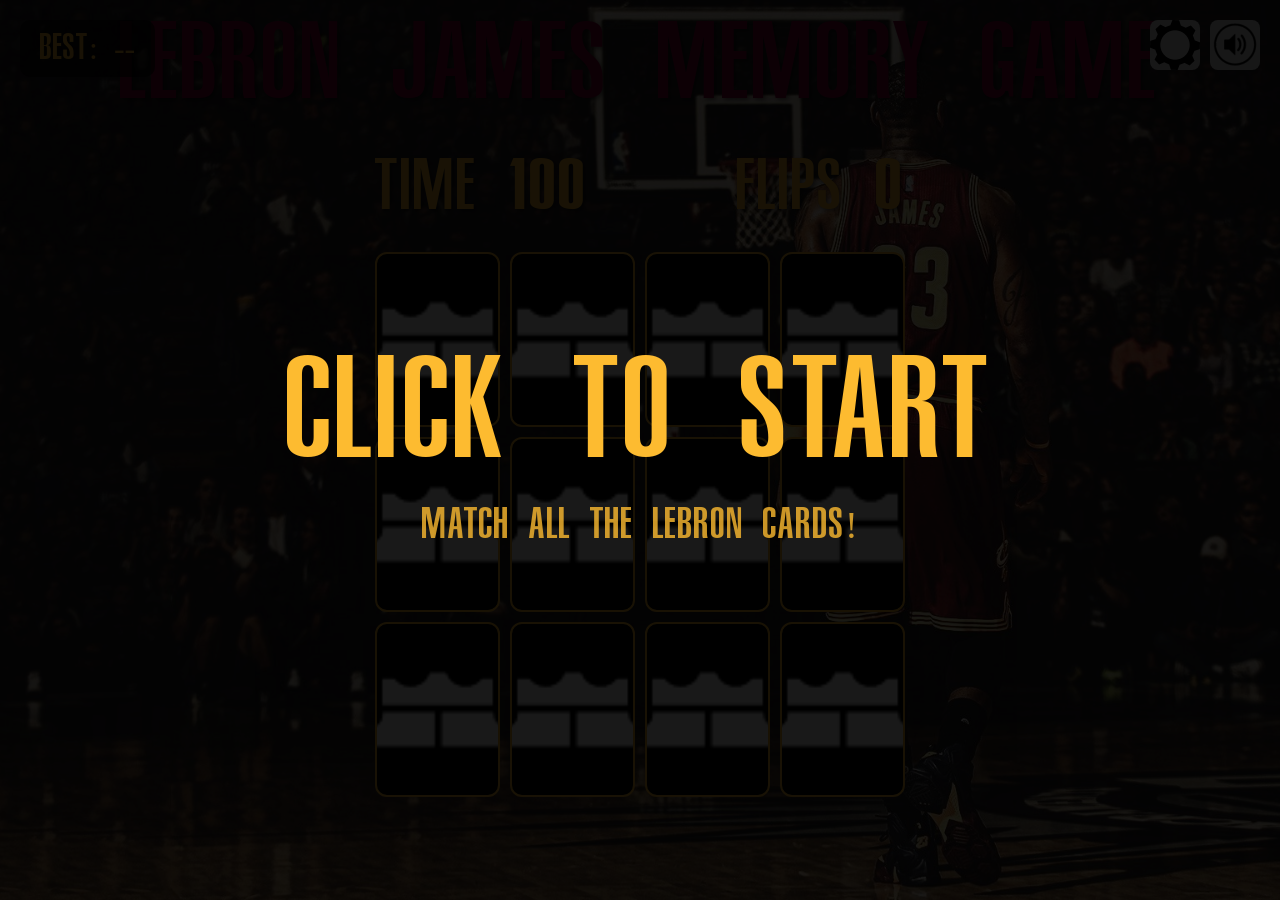
==== index.html @ 926b61ea "initial commit" ====
<!DOCTYPE html>
<html lang="en">
<head>
  <meta name="viewport" content="width=device-width, initial-scale=1.0">
  <title>LeBron James Memory Game</title>
  <link rel="stylesheet" href="styles.css">
</head>

<body>
  <!-- Header Controls -->
  <div class="header-controls">
    <button id="settings-btn" class="control-btn" title="Settings"></button>
    <button id="mute-btn" class="control-btn" title="Toggle Sound"></button>
  </div>

  <!-- Best Score Display -->
  <div class="best-score" id="best-score">Best: --</div>

  <!-- Audio Elements -->
  <audio id="bgm" loop>
    <source src="Assets/Audio/lebron lebron lebron james.mp3" type="audio/mp3">
  </audio>
  <audio id="flip-sound">
    <source src="Assets/Audio/flip.wav" type="audio/wav">
  </audio>
  <audio id="match-sound">
    <source src="Assets/Audio/match.wav" type="audio/wav">
  </audio>
  <audio id="victory-sound">
    <source src="Assets/Audio/comeonman.mp3" type="audio/mp3">
  </audio>
  <audio id="game-over-sound">
    <source src="Assets/Audio/gameover.wav" type="audio/wav">
  </audio>

  <!-- Settings Modal -->
  <div class="settings-modal hidden" id="settings-modal">
    <div class="settings-content">
      <div class="settings-title">CHOOSE DIFFICULTY</div>
      <div class="difficulty-grid">
        <button class="difficulty-btn easy" data-difficulty="12" data-time="120"></button>
        <button class="difficulty-btn medium" data-difficulty="8" data-time="90"></button>
        <button class="difficulty-btn hard" data-difficulty="4" data-time="60"></button>
        <button class="difficulty-btn extreme" data-difficulty="0" data-time="45"></button>
      </div>
    </div>
  </div>

  <!-- Game Title -->
  <h1 class="page-title">LeBron James Memory Game</h1>

  <!-- Game Container -->
  <div class="game-container">
    <div class="game-info-container">
      <div class="game-info">Time <span id="time-remaining">100</span></div>
      <div class="game-info">Flips <span id="flips">0</span></div>
    </div>
    
    <!-- Cards will be generated by JavaScript -->
  </div>

  <!-- Overlays -->
  <div class="overlay" id="start-overlay">
    Click to Start
    <div class="overlay-subtitle">Match all the LeBron cards!</div>
  </div>

  <div class="overlay hidden" id="victory-overlay">
    VICTORY!
    <div class="overlay-subtitle">Click to Play Again</div>
    <div class="new-record hidden" id="new-record">🏆 NEW RECORD! 🏆</div>
  </div>

  <div class="overlay hidden" id="game-over-overlay">
    GAME OVER
    <div class="overlay-subtitle">Time's Up! Click to Try Again</div>
  </div>

  <script src="script.js"></script>
</body>
</html>
---- styles.css ----
@font-face {
  font-family: "NBACavaliers";
  src: url("Assets/Fonts/NBACavaliers.ttf") format("truetype");
}

* {
  box-sizing: border-box;
}

html {
  min-height: 100vh;
}

body {
  display: flex;
  justify-content: center;
  align-items: center;
  flex-direction: column;
  background-image: url("Assets/Images/LebronBackground.jpg");
  background-size: cover;
  background-position: center;
  margin: 0;
  font-family: NBACavaliers, serif;
}

/* Header Controls */
.header-controls {
  position: fixed;
  top: 20px;
  right: 20px;
  z-index: 1000;
  display: flex;
  gap: 10px;
}

.control-btn {
  width: 50px;
  height: 50px;
  border: none;
  border-radius: 8px;
  background-size: cover;
  cursor: pointer;
  transition: transform 0.2s;
}

.control-btn:hover {
  transform: scale(1.1);
}

.control-btn:active {
  transform: scale(0.95);
}

#settings-btn {
  background-image: url("Assets/Images/SettingsButton.png");
}

#mute-btn {
  background-image: url("Assets/Images/SoundOn.png");
}

#mute-btn.muted {
  background-image: url("Assets/Images/SoundOff.png");
}

/* Settings Modal */
.settings-modal {
  position: fixed;
  top: 0;
  left: 0;
  width: 100%;
  height: 100%;
  background: rgba(0, 0, 0, 0.8);
  display: flex;
  justify-content: center;
  align-items: center;
  z-index: 2000;
}

.settings-modal.hidden {
  display: none;
}

.settings-content {
  background-image: url("Assets/Images/SettingsBG.png");
  background-size: cover;
  width: min(1200px, 90vw);
  height: min(800px, 80vh);
  border-radius: 25px;
  color: white;
  text-align: center;
  padding: 40px;
  display: flex;
  flex-direction: column;
  justify-content: center;
  align-items: center;
}

.settings-title {
  font-size: 4em;
  margin-bottom: 20px;
}

.difficulty-grid {
  display: grid;
  grid-template-columns: repeat(2, 1fr);
  gap: 20px;
  margin-top: 40px;
}

.difficulty-btn {
  width: 300px;
  height: 191px;
  border: none;
  border-radius: 12px;
  cursor: pointer;
  transition: transform 0.2s;
  background-size: cover;
}

.difficulty-btn:hover {
  transform: translateY(-5px);
}

.difficulty-btn:active {
  transform: translateY(2px);
}

.difficulty-btn.easy { background-image: url("Assets/Images/easy.png"); }
.difficulty-btn.medium { background-image: url("Assets/Images/medium.png"); }
.difficulty-btn.hard { background-image: url("Assets/Images/hard.png"); }
.difficulty-btn.extreme { background-image: url("Assets/Images/extreme.png"); }

.difficulty-btn.easy:hover { background-image: url("Assets/Images/easyhover.png"); }
.difficulty-btn.medium:hover { background-image: url("Assets/Images/mediumhover.png"); }
.difficulty-btn.hard:hover { background-image: url("Assets/Images/hardhover.png"); }
.difficulty-btn.extreme:hover { background-image: url("Assets/Images/extremehover.png"); }

/* Game Title */
.page-title {
  color: #860038;
  font-weight: normal;
  text-align: center;
  font-size: 6em;
  margin: 20px 0;
  text-shadow: 2px 2px 4px rgba(0,0,0,0.5);
}

/* Game Container */
.game-container {
  display: grid;
  grid-template-columns: repeat(4, auto);
  grid-gap: 10px;
  margin: 20px;
  justify-content: center;
  perspective: 500px;
}

/* Game Info */
.game-info-container {
  grid-column: 1 / -1;
  display: flex;
  justify-content: space-between;
  margin-bottom: 20px;
}

.game-info {
  color: #FDBB30;
  font-size: 4em;
  text-shadow: 2px 2px 4px rgba(0,0,0,0.5);
}

/* Best Score Display */
.best-score {
  position: fixed;
  top: 20px;
  left: 20px;
  color: #FDBB30;
  font-size: 2em;
  background: rgba(0,0,0,0.7);
  padding: 10px 20px;
  border-radius: 10px;
  z-index: 1000;
}

/* Cards */
.card {
  position: relative;
  height: 175px;
  width: 125px;
  cursor: pointer;
}

.card.hidden {
  display: none;
}

.card-face {
  position: absolute;
  width: 100%;
  height: 100%;
  display: flex;
  justify-content: center;
  align-items: center;
  overflow: hidden;
  backface-visibility: hidden;
  border-radius: 12px;
  border: 2px solid;
  transition: transform 500ms ease-in-out;
}

.card-back {
  background-color: black;
  border-color: #FDBB30;
  transform: rotateY(0deg);
}

.card-front {
  background-color: #041E42;
  border-color: #333;
  transform: rotateY(180deg);
}

.card.visible .card-back {
  transform: rotateY(-180deg);
}

.card.visible .card-front {
  transform: rotateY(0deg);
}

.card-value, .card-back-img {
  width: 100%;
  height: 100%;
  object-fit: cover;
  transition: transform 100ms ease-in-out;
}

.card:hover .card-value,
.card:hover .card-back-img {
  transform: scale(1.05);
}

.card.matched .card-value {
  animation: celebrate 1s ease-in-out;
}

@keyframes celebrate {
  0%, 100% { transform: scale(1) rotate(0deg); }
  25% { transform: scale(1.1) rotate(-2deg); }
  75% { transform: scale(1.1) rotate(2deg); }
}

/* Overlays */
.overlay {
  position: fixed;
  top: 0;
  left: 0;
  width: 100%;
  height: 100%;
  display: flex;
  flex-direction: column;
  justify-content: center;
  align-items: center;
  z-index: 1500;
  color: #FDBB30;
  font-size: 8em;
  text-align: center;
  background: rgba(0, 0, 0, 0.9);
  cursor: pointer;
  transition: opacity 0.3s;
}

.overlay.hidden {
  display: none;
}

.overlay-subtitle {
  font-size: 0.3em;
  margin-top: 20px;
  opacity: 0.8;
}

.new-record {
  color: #FFD700;
  font-size: 0.4em;
  margin-top: 10px;
  animation: glow 2s ease-in-out infinite alternate;
}

@keyframes glow {
  from { text-shadow: 0 0 20px #FFD700; }
  to { text-shadow: 0 0 30px #FFD700, 0 0 40px #FFD700; }
}

/* Responsive Design */
@media screen and (max-width: 768px) {
  body {
    background-image: url("Assets/Images/LeBackgroundPortrait.png");
  }

  .page-title {
    font-size: 3em;
  }

  .game-info {
    font-size: 2.5em;
  }

  .card {
    height: 120px;
    width: 80px;
  }

  .game-container {
    grid-gap: 8px;
    margin: 10px;
  }

  .settings-content {
    width: 95vw;
    height: 85vh;
    padding: 20px;
  }

  .settings-title {
    font-size: 2.5em;
  }

  .difficulty-grid {
    grid-template-columns: 1fr;
    gap: 15px;
  }

  .difficulty-btn {
    width: 250px;
    height: 150px;
  }

  .best-score {
    font-size: 1.5em;
    padding: 8px 15px;
  }

  .overlay {
    font-size: 5em;
  }
}

/* Audio elements (hidden) */
audio {
  display: none;
}
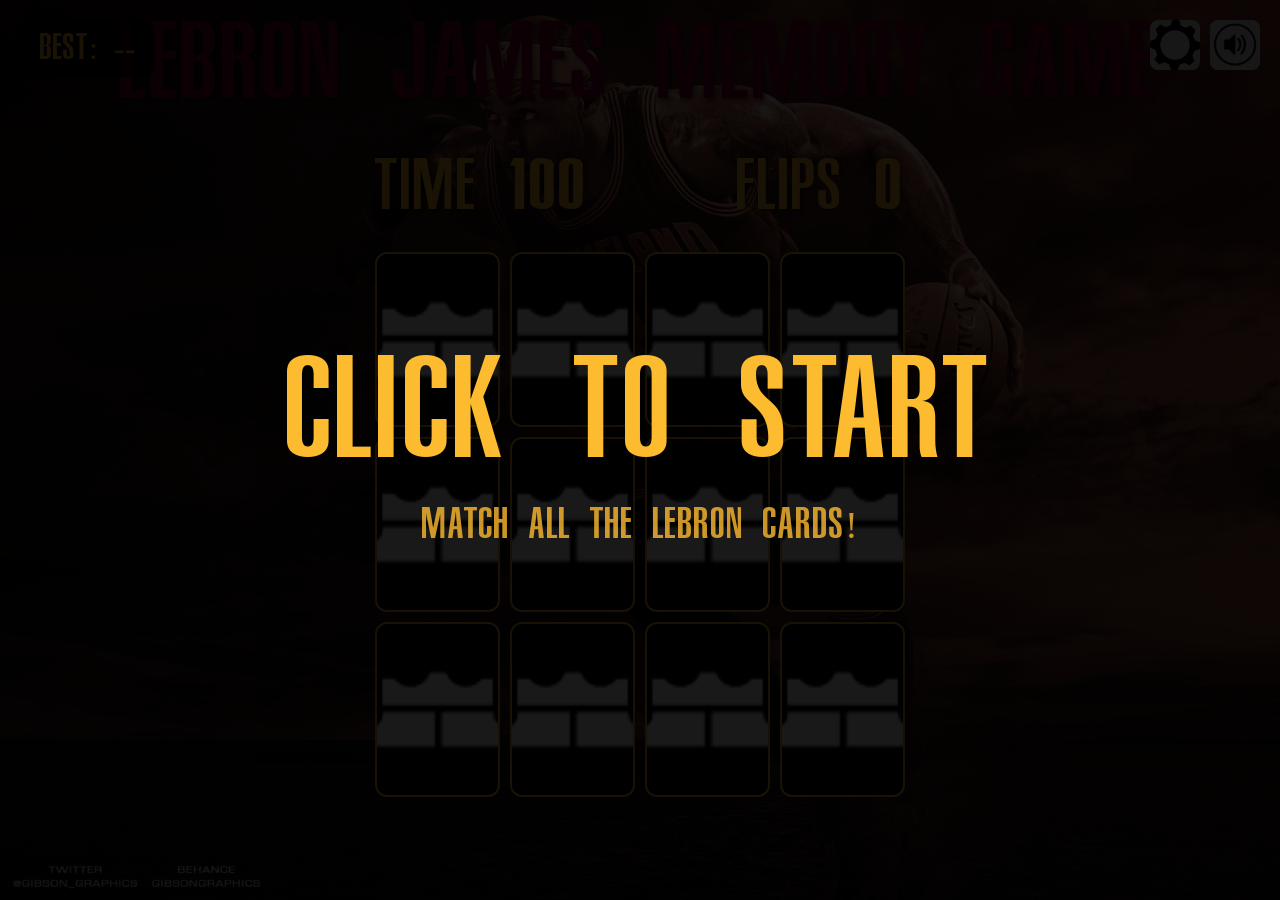
==== commit 1d27f37e: "feat: added impossible difficulty"" ====
--- a/index.html
+++ b/index.html
@@ -8,17 +8,20 @@
 
 <body>
   <!-- Header Controls -->
-  <div class="header-controls">
-    <button id="settings-btn" class="control-btn" title="Settings"></button>
+<div class="header-controls">
+  <button id="settings-btn" class="control-btn" title="Settings"></button>
+  <div class="sound-control">
     <button id="mute-btn" class="control-btn" title="Toggle Sound"></button>
+    <input type="range" id="volume-slider" min="0" max="1" step="0.01" value="1" class="hidden">
   </div>
+</div>
 
   <!-- Best Score Display -->
   <div class="best-score" id="best-score">Best: --</div>
 
   <!-- Audio Elements -->
   <audio id="bgm" loop>
-    <source src="Assets/Audio/lebron lebron lebron james.mp3" type="audio/mp3">
+    <source src="Assets/Audio/LeR&B Song.mp3" type="audio/mp3">
   </audio>
   <audio id="flip-sound">
     <source src="Assets/Audio/flip.wav" type="audio/wav">
@@ -30,7 +33,7 @@
     <source src="Assets/Audio/comeonman.mp3" type="audio/mp3">
   </audio>
   <audio id="game-over-sound">
-    <source src="Assets/Audio/gameover.wav" type="audio/wav">
+    <source src="Assets/Audio/heartbloodsweat.wav" type="audio/wav">
   </audio>
 
   <!-- Settings Modal -->
@@ -42,6 +45,7 @@
         <button class="difficulty-btn medium" data-difficulty="8" data-time="90"></button>
         <button class="difficulty-btn hard" data-difficulty="4" data-time="60"></button>
         <button class="difficulty-btn extreme" data-difficulty="0" data-time="45"></button>
+        <button class="difficulty-btn impossible" data-difficulty="-12" data-time="30"></button>
       </div>
     </div>
   </div>
--- a/styles.css
+++ b/styles.css
@@ -16,7 +16,7 @@
   justify-content: center;
   align-items: center;
   flex-direction: column;
-  background-image: url("Assets/Images/LebronBackground.jpg");
+  background-image: url("Assets/Images/LeBackground.png");
   background-size: cover;
   background-position: center;
   margin: 0;
@@ -130,11 +130,13 @@
 .difficulty-btn.medium { background-image: url("Assets/Images/medium.png"); }
 .difficulty-btn.hard { background-image: url("Assets/Images/hard.png"); }
 .difficulty-btn.extreme { background-image: url("Assets/Images/extreme.png"); }
+.difficulty-btn.impossible { background-image: url("Assets/Images/impossible.png"); }
 
 .difficulty-btn.easy:hover { background-image: url("Assets/Images/easyhover.png"); }
 .difficulty-btn.medium:hover { background-image: url("Assets/Images/mediumhover.png"); }
 .difficulty-btn.hard:hover { background-image: url("Assets/Images/hardhover.png"); }
 .difficulty-btn.extreme:hover { background-image: url("Assets/Images/extremehover.png"); }
+.difficulty-btn.impossible:hover { background-image: url("Assets/Images/impossiblehover.png"); }
 
 /* Game Title */
 .page-title {
@@ -350,4 +352,30 @@
 /* Audio elements (hidden) */
 audio {
   display: none;
+}
+
+.sound-control {
+  position: relative;
+  display: flex;
+  flex-direction: column;
+  align-items: center;
+}
+
+#volume-slider {
+  position: absolute;
+  top: 60px;
+  left: 50%;
+  transform: translateX(-60%);
+  width: 120px;
+  z-index: 1001;
+  background: #333;
+  border-radius: 8px;
+  accent-color: #FDBB30;
+  appearance: slider-vertical; 
+  height: 120px;
+  width: 20px;
+}
+
+#volume-slider.hidden {
+  display: none;
 }
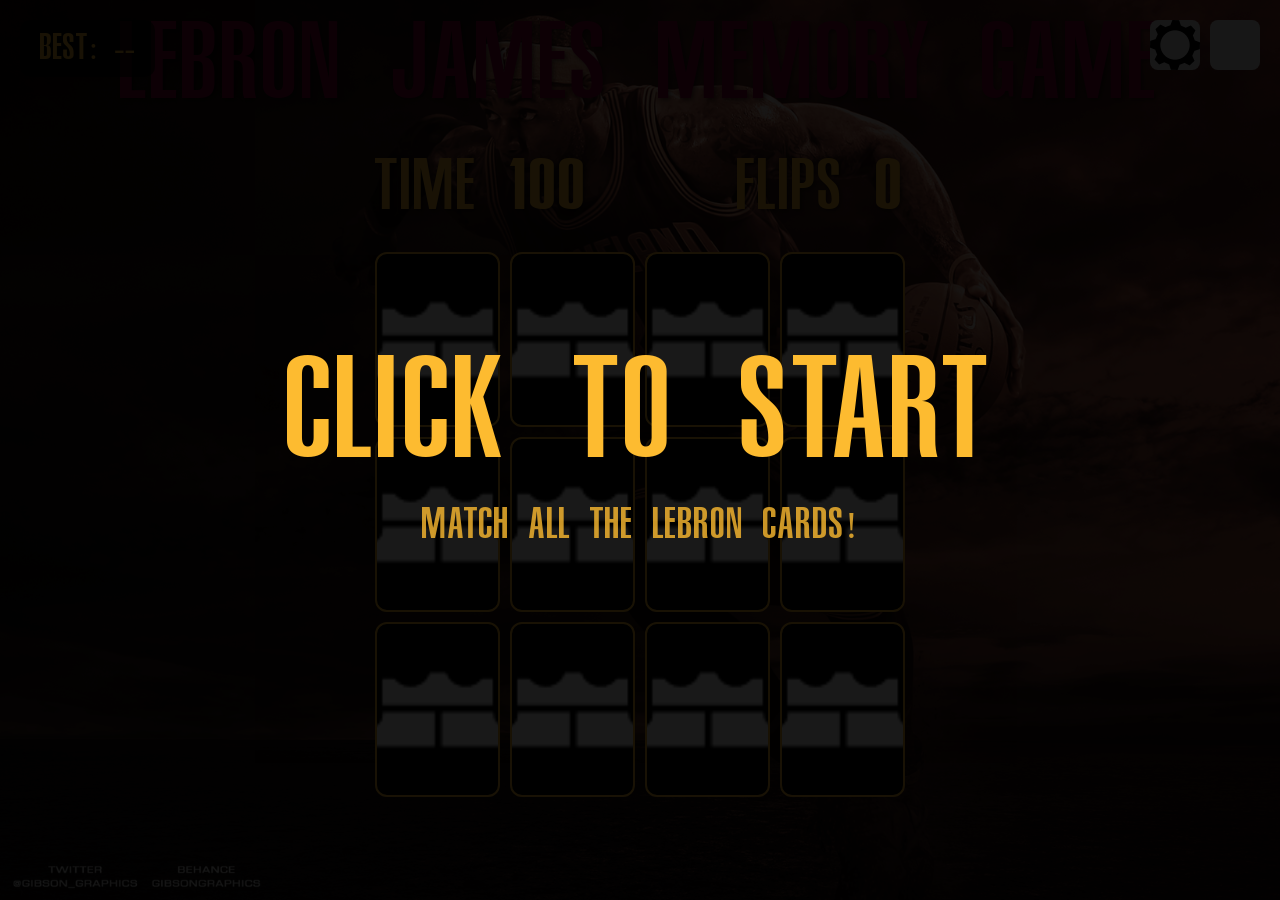
==== commit fbc5ee9b: "feats: - refactored difficulty hovering animation programmatically instead of manual image use - Sma" ====
--- a/index.html
+++ b/index.html
@@ -11,13 +11,19 @@
 <div class="header-controls">
   <button id="settings-btn" class="control-btn" title="Settings"></button>
   <div class="sound-control">
-    <button id="mute-btn" class="control-btn" title="Toggle Sound"></button>
+    <button id="sound-btn" class="control-btn" title="Toggle Sound"></button>
     <input type="range" id="volume-slider" min="0" max="1" step="0.01" value="1" class="hidden">
   </div>
 </div>
 
   <!-- Best Score Display -->
-  <div class="best-score" id="best-score">Best: --</div>
+  <div class="best-score" id="best-score" title="Click to view all best records">Best: --</div>
+
+  <div class="best-score-modal hidden" id="best-score-modal">
+    <div class="best-score-modal-content">
+      <button id="close-best-score-modal">Close</button>
+    </div>
+  </div>
 
   <!-- Audio Elements -->
   <audio id="bgm" loop>
@@ -41,11 +47,42 @@
     <div class="settings-content">
       <div class="settings-title">CHOOSE DIFFICULTY</div>
       <div class="difficulty-grid">
-        <button class="difficulty-btn easy" data-difficulty="12" data-time="120"></button>
-        <button class="difficulty-btn medium" data-difficulty="8" data-time="90"></button>
-        <button class="difficulty-btn hard" data-difficulty="4" data-time="60"></button>
-        <button class="difficulty-btn extreme" data-difficulty="0" data-time="45"></button>
-        <button class="difficulty-btn impossible" data-difficulty="-12" data-time="30"></button>
+        <div class="difficulty-item">
+          <button class="difficulty-btn easy" data-difficulty="12" data-time="120">
+            <img src="Assets/Images/easy.png" alt="LeEasy" class="difficulty-image">
+            <div class="difficulty-overlay">
+              <span class="difficulty-label">LeEasy</span>
+              <span class="difficulty-label">12 Cards</span>
+            </div>
+          </button>
+        </div>
+        <div class="difficulty-item">
+          <button class="difficulty-btn medium" data-difficulty="8" data-time="90">
+            <img src="Assets/Images/medium.png" alt="LeMedium" class="difficulty-image">
+            <div class="difficulty-overlay">
+              <span class="difficulty-label">LeMedium</span>
+              <span class="difficulty-label">16 Cards</span>
+            </div>
+          </button>
+        </div>
+        <div class="difficulty-item">
+          <button class="difficulty-btn hard" data-difficulty="4" data-time="60">
+            <img src="Assets/Images/hard.png" alt="LeHard" class="difficulty-image">
+            <div class="difficulty-overlay">
+              <span class="difficulty-label">LeHard</span>
+              <span class="difficulty-label">20 Cards</span>
+            </div>
+          </button>
+        </div>
+        <div class="difficulty-item">
+          <button class="difficulty-btn extreme" data-difficulty="0" data-time="45">
+            <img src="Assets/Images/extreme.png" alt="LeExtreme" class="difficulty-image">
+            <div class="difficulty-overlay">
+              <span class="difficulty-label">LeExtreme</span>
+              <span class="difficulty-label">24 Cards</span>
+            </div>
+          </button>
+        </div>
       </div>
     </div>
   </div>
--- a/styles.css
+++ b/styles.css
@@ -105,7 +105,10 @@
   display: grid;
   grid-template-columns: repeat(2, 1fr);
   gap: 20px;
-  margin-top: 40px;
+  margin-top: 10px;
+  width: 100%;
+  max-width: 650px;
+  justify-items: center;
 }
 
 .difficulty-btn {
@@ -130,13 +133,11 @@
 .difficulty-btn.medium { background-image: url("Assets/Images/medium.png"); }
 .difficulty-btn.hard { background-image: url("Assets/Images/hard.png"); }
 .difficulty-btn.extreme { background-image: url("Assets/Images/extreme.png"); }
-.difficulty-btn.impossible { background-image: url("Assets/Images/impossible.png"); }
 
 .difficulty-btn.easy:hover { background-image: url("Assets/Images/easyhover.png"); }
 .difficulty-btn.medium:hover { background-image: url("Assets/Images/mediumhover.png"); }
 .difficulty-btn.hard:hover { background-image: url("Assets/Images/hardhover.png"); }
 .difficulty-btn.extreme:hover { background-image: url("Assets/Images/extremehover.png"); }
-.difficulty-btn.impossible:hover { background-image: url("Assets/Images/impossiblehover.png"); }
 
 /* Game Title */
 .page-title {
@@ -183,6 +184,56 @@
   padding: 10px 20px;
   border-radius: 10px;
   z-index: 1000;
+  cursor: pointer;
+}
+
+.best-score-list-title {
+  font-size: 1.3em;
+  font-weight: bold;
+  margin-bottom: 10px;
+  text-align: center;
+}
+.best-score-list {
+  list-style: none;
+  padding: 0;
+  margin: 0 0 10px 0;
+}
+.best-score-list li {
+  font-size: 1.1em;
+  margin: 6px 0;
+  display: flex;
+  justify-content: space-between;
+}
+.best-score-modal {
+  position: fixed;
+  top: 50%;
+  left: 50%;
+  transform: translate(-50%, -50%);
+  background: #222;
+  color: #FDBB30;
+  border-radius: 12px;
+  box-shadow: 0 0 30px #000;
+  padding: 30px 30px 20px 30px;
+  z-index: 2000;
+  min-width: 280px;
+}
+.best-score-modal-content {
+  display: flex;
+  flex-direction: column;
+  align-items: center;
+}
+#close-best-score-modal {
+  margin-top: 15px;
+  padding: 8px 18px;
+  background: #FDBB30;
+  color: #222;
+  border: none;
+  border-radius: 6px;
+  font-size: 1em;
+  cursor: pointer;
+}
+.best-score-modal.hidden {
+  display: none;
 }
 
 /* Cards */
@@ -332,6 +383,7 @@
   .difficulty-grid {
     grid-template-columns: 1fr;
     gap: 15px;
+    max-width: 350px;
   }
 
   .difficulty-btn {
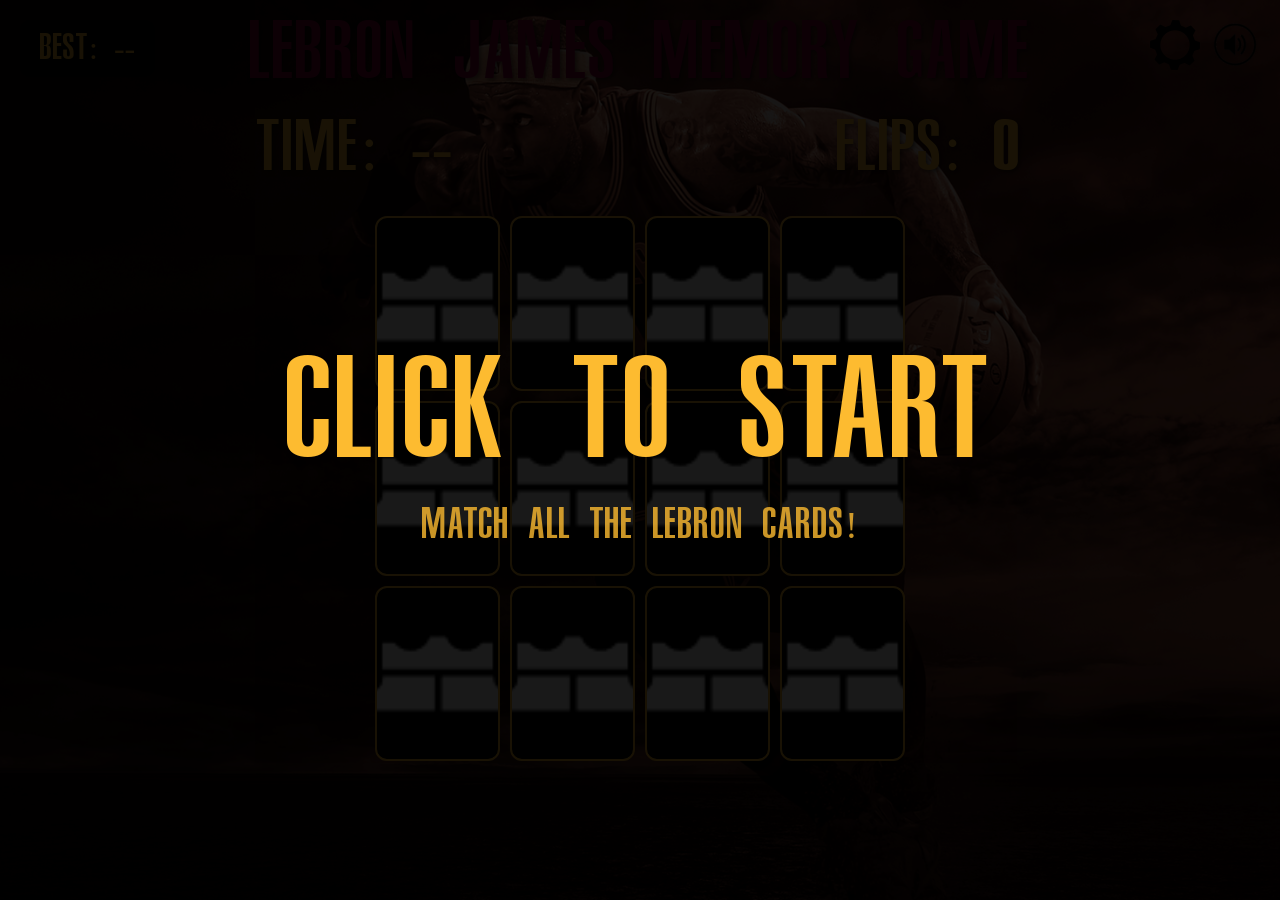
==== commit c686d22b: "fix containers" ====
--- a/index.html
+++ b/index.html
@@ -91,12 +91,12 @@
   <h1 class="page-title">LeBron James Memory Game</h1>
 
   <!-- Game Container -->
-  <div class="game-container">
-    <div class="game-info-container">
-      <div class="game-info">Time <span id="time-remaining">100</span></div>
-      <div class="game-info">Flips <span id="flips">0</span></div>
-    </div>
-    
+  <div class="game-info-container">
+    <div class="game-info" id="time-info">TIME: <span id="time-remaining">--</span></div>
+    <div class="game-info" id="flips-info">FLIPS: <span id="flip-count">0</span></div>
+  </div>
+
+  <div class="card-container">
     <!-- Cards will be generated by JavaScript -->
   </div>
 
--- a/styles.css
+++ b/styles.css
@@ -53,14 +53,7 @@
 
 #settings-btn {
   background-image: url("Assets/Images/SettingsButton.png");
-}
-
-#mute-btn {
-  background-image: url("Assets/Images/SoundOn.png");
-}
-
-#mute-btn.muted {
-  background-image: url("Assets/Images/SoundOff.png");
+  background-color: transparent;
 }
 
 /* Settings Modal */
@@ -111,9 +104,21 @@
   justify-items: center;
 }
 
+.difficulty-item {
+  position: relative;
+  overflow: hidden;
+  border-radius: 12px;
+  box-shadow: 0 4px 12px rgba(0,0,0,0.15);
+  width: 300px;
+  height: 191px;
+  margin: 0 auto;
+  display: flex;
+}
+
 .difficulty-btn {
   width: 300px;
   height: 191px;
+  padding: 0;
   border: none;
   border-radius: 12px;
   cursor: pointer;
@@ -121,287 +126,50 @@
   background-size: cover;
 }
 
-.difficulty-btn:hover {
-  transform: translateY(-5px);
-}
-
-.difficulty-btn:active {
-  transform: translateY(2px);
-}
-
-.difficulty-btn.easy { background-image: url("Assets/Images/easy.png"); }
-.difficulty-btn.medium { background-image: url("Assets/Images/medium.png"); }
-.difficulty-btn.hard { background-image: url("Assets/Images/hard.png"); }
-.difficulty-btn.extreme { background-image: url("Assets/Images/extreme.png"); }
-
-.difficulty-btn.easy:hover { background-image: url("Assets/Images/easyhover.png"); }
-.difficulty-btn.medium:hover { background-image: url("Assets/Images/mediumhover.png"); }
-.difficulty-btn.hard:hover { background-image: url("Assets/Images/hardhover.png"); }
-.difficulty-btn.extreme:hover { background-image: url("Assets/Images/extremehover.png"); }
-
-/* Game Title */
-.page-title {
-  color: #860038;
-  font-weight: normal;
-  text-align: center;
-  font-size: 6em;
-  margin: 20px 0;
-  text-shadow: 2px 2px 4px rgba(0,0,0,0.5);
-}
-
-/* Game Container */
-.game-container {
-  display: grid;
-  grid-template-columns: repeat(4, auto);
-  grid-gap: 10px;
-  margin: 20px;
-  justify-content: center;
-  perspective: 500px;
-}
-
-/* Game Info */
-.game-info-container {
-  grid-column: 1 / -1;
-  display: flex;
-  justify-content: space-between;
-  margin-bottom: 20px;
-}
-
-.game-info {
-  color: #FDBB30;
-  font-size: 4em;
-  text-shadow: 2px 2px 4px rgba(0,0,0,0.5);
-}
-
-/* Best Score Display */
-.best-score {
-  position: fixed;
-  top: 20px;
-  left: 20px;
-  color: #FDBB30;
-  font-size: 2em;
-  background: rgba(0,0,0,0.7);
-  padding: 10px 20px;
-  border-radius: 10px;
-  z-index: 1000;
-  cursor: pointer;
-}
-
-.best-score-list-title {
-  font-size: 1.3em;
-  font-weight: bold;
-  margin-bottom: 10px;
-  text-align: center;
-}
-.best-score-list {
-  list-style: none;
-  padding: 0;
-  margin: 0 0 10px 0;
-}
-.best-score-list li {
-  font-size: 1.1em;
-  margin: 6px 0;
-  display: flex;
-  justify-content: space-between;
-}
-.best-score-modal {
-  position: fixed;
-  top: 50%;
-  left: 50%;
-  transform: translate(-50%, -50%);
-  background: #222;
-  color: #FDBB30;
-  border-radius: 12px;
-  box-shadow: 0 0 30px #000;
-  padding: 30px 30px 20px 30px;
-  z-index: 2000;
-  min-width: 280px;
-}
-.best-score-modal-content {
-  display: flex;
-  flex-direction: column;
-  align-items: center;
-}
-#close-best-score-modal {
-  margin-top: 15px;
-  padding: 8px 18px;
-  background: #FDBB30;
-  color: #222;
-  border: none;
-  border-radius: 6px;
-  font-size: 1em;
-  cursor: pointer;
-}
-.best-score-modal.hidden {
-  display: none;
-}
-
-/* Cards */
-.card {
-  position: relative;
-  height: 175px;
-  width: 125px;
-  cursor: pointer;
-}
-
-.card.hidden {
-  display: none;
-}
-
-.card-face {
-  position: absolute;
-  width: 100%;
-  height: 100%;
-  display: flex;
-  justify-content: center;
-  align-items: center;
-  overflow: hidden;
-  backface-visibility: hidden;
-  border-radius: 12px;
-  border: 2px solid;
-  transition: transform 500ms ease-in-out;
-}
-
-.card-back {
-  background-color: black;
-  border-color: #FDBB30;
-  transform: rotateY(0deg);
-}
-
-.card-front {
-  background-color: #041E42;
-  border-color: #333;
-  transform: rotateY(180deg);
-}
-
-.card.visible .card-back {
-  transform: rotateY(-180deg);
-}
-
-.card.visible .card-front {
-  transform: rotateY(0deg);
-}
-
-.card-value, .card-back-img {
+.difficulty-image {
   width: 100%;
   height: 100%;
   object-fit: cover;
-  transition: transform 100ms ease-in-out;
-}
-
-.card:hover .card-value,
-.card:hover .card-back-img {
-  transform: scale(1.05);
-}
-
-.card.matched .card-value {
-  animation: celebrate 1s ease-in-out;
-}
-
-@keyframes celebrate {
-  0%, 100% { transform: scale(1) rotate(0deg); }
-  25% { transform: scale(1.1) rotate(-2deg); }
-  75% { transform: scale(1.1) rotate(2deg); }
-}
-
-/* Overlays */
-.overlay {
-  position: fixed;
-  top: 0;
-  left: 0;
-  width: 100%;
-  height: 100%;
-  display: flex;
-  flex-direction: column;
-  justify-content: center;
-  align-items: center;
-  z-index: 1500;
-  color: #FDBB30;
-  font-size: 8em;
-  text-align: center;
-  background: rgba(0, 0, 0, 0.9);
-  cursor: pointer;
-  transition: opacity 0.3s;
-}
-
-.overlay.hidden {
-  display: none;
-}
-
-.overlay-subtitle {
-  font-size: 0.3em;
-  margin-top: 20px;
-  opacity: 0.8;
-}
-
-.new-record {
-  color: #FFD700;
-  font-size: 0.4em;
-  margin-top: 10px;
-  animation: glow 2s ease-in-out infinite alternate;
-}
-
-@keyframes glow {
-  from { text-shadow: 0 0 20px #FFD700; }
-  to { text-shadow: 0 0 30px #FFD700, 0 0 40px #FFD700; }
-}
-
-/* Responsive Design */
-@media screen and (max-width: 768px) {
-  body {
-    background-image: url("Assets/Images/LeBackgroundPortrait.png");
-  }
-
-  .page-title {
-    font-size: 3em;
-  }
-
-  .game-info {
-    font-size: 2.5em;
-  }
-
-  .card {
-    height: 120px;
-    width: 80px;
-  }
-
-  .game-container {
-    grid-gap: 8px;
-    margin: 10px;
-  }
-
-  .settings-content {
-    width: 95vw;
-    height: 85vh;
-    padding: 20px;
-  }
-
-  .settings-title {
-    font-size: 2.5em;
-  }
-
-  .difficulty-grid {
-    grid-template-columns: 1fr;
-    gap: 15px;
-    max-width: 350px;
-  }
-
-  .difficulty-btn {
-    width: 250px;
-    height: 150px;
-  }
-
-  .best-score {
-    font-size: 1.5em;
-    padding: 8px 15px;
-  }
-
-  .overlay {
-    font-size: 5em;
-  }
-}
-
-/* Audio elements (hidden) */
+  transition: filter 0.3s ease;
+  border-radius: 12px;
+}
+
+.difficulty-overlay {
+  position: absolute;
+  top: 0; left: 0;
+  width: 100%; height: 100%;
+  background: rgba(0,0,0,0.5);
+  display: flex;
+  flex-direction: column;
+  justify-content: center;
+  align-items: center;
+  opacity: 0;
+  transition: opacity 0.3s ease;
+  border-radius: 12px;
+}
+
+.difficulty-label {
+  color: white;
+  font-size: 2.5em;
+  font-family: Verdana, Geneva, Tahoma, sans-serif;
+  text-shadow: 2px 2px 8px #000;
+  font-weight: bold;
+  letter-spacing: 2px;
+}
+
+.difficulty-item:hover .difficulty-image {
+  filter: blur(3px);
+}
+
+.difficulty-item:hover .difficulty-overlay {
+  opacity: 1;
+}
+
+#sound-btn {
+  background-image: url("Assets/Images/SoundOn.png");
+  background-color: transparent;
+}
+
 audio {
   display: none;
 }
@@ -430,4 +198,267 @@
 
 #volume-slider.hidden {
   display: none;
+}
+
+/* Game Title */
+.page-title {
+  color: #860038;
+  font-weight: normal;
+  text-align: center;
+  font-size: 4.5em;
+  margin: 20px 0;
+  text-shadow: 2px 2px 4px rgba(0,0,0,0.5);
+}
+
+/* Game Container */
+.card-container {
+  display: grid;
+  grid-template-columns: repeat(4, auto);
+  grid-gap: 10px;
+  margin: 20px;
+  justify-content: center;
+  perspective: 500px;
+}
+
+/* Game Info */
+.game-info-container {
+  grid-column: 1 / -1;
+  grid-gap: 24em;
+  display: flex;
+  justify-content: space-between;
+  margin-bottom: 10px;
+}
+
+.game-info {
+  color: #FDBB30;
+  font-size: 4em;
+  text-shadow: 2px 2px 4px rgba(0,0,0,0.5);
+}
+
+/* Best Score Display */
+.best-score {
+  position: fixed;
+  top: 20px;
+  left: 20px;
+  color: #FDBB30;
+  font-size: 2em;
+  background: rgba(0,0,0,0.7);
+  padding: 10px 20px;
+  border-radius: 10px;
+  z-index: 1000;
+  cursor: pointer;
+}
+
+.best-score-list-title {
+  font-size: 1.3em;
+  font-weight: bold;
+  margin-bottom: 10px;
+  text-align: center;
+}
+.best-score-list {
+  list-style: none;
+  padding: 0;
+  margin: 0 0 10px 0;
+}
+.best-score-list li {
+  font-size: 1.1em;
+  margin: 6px 0;
+  display: flex;
+  justify-content: space-between;
+}
+.best-score-modal {
+  position: fixed;
+  top: 50%;
+  left: 50%;
+  transform: translate(-50%, -50%);
+  background: #222;
+  color: #FDBB30;
+  border-radius: 12px;
+  box-shadow: 0 0 30px #000;
+  padding: 30px 30px 20px 30px;
+  z-index: 2000;
+  min-width: 280px;
+}
+.best-score-modal-content {
+  display: flex;
+  flex-direction: column;
+  align-items: center;
+}
+#close-best-score-modal {
+  margin-top: 15px;
+  padding: 8px 18px;
+  background: #FDBB30;
+  color: #222;
+  border: none;
+  border-radius: 6px;
+  font-size: 1em;
+  cursor: pointer;
+}
+.best-score-modal.hidden {
+  display: none;
+}
+
+/* Cards */
+.card {
+  position: relative;
+  height: 175px;
+  width: 125px;
+  cursor: pointer;
+}
+
+.card.hidden {
+  display: none;
+}
+
+.card-face {
+  position: absolute;
+  width: 100%;
+  height: 100%;
+  display: flex;
+  justify-content: center;
+  align-items: center;
+  overflow: hidden;
+  backface-visibility: hidden;
+  border-radius: 12px;
+  border: 2px solid;
+  transition: transform 500ms ease-in-out;
+}
+
+.card-back {
+  background-color: black;
+  border-color: #FDBB30;
+  transform: rotateY(0deg);
+}
+
+.card-front {
+  background-color: #041E42;
+  border-color: #333;
+  transform: rotateY(180deg);
+}
+
+.card.visible .card-back {
+  transform: rotateY(-180deg);
+}
+
+.card.visible .card-front {
+  transform: rotateY(0deg);
+}
+
+.card-value, .card-back-img {
+  width: 100%;
+  height: 100%;
+  object-fit: cover;
+  transition: transform 100ms ease-in-out;
+}
+
+.card:hover .card-value,
+.card:hover .card-back-img {
+  transform: scale(1.05);
+}
+
+.card.matched .card-value {
+  animation: celebrate 1s ease-in-out;
+}
+
+@keyframes celebrate {
+  0%, 100% { transform: scale(1) rotate(0deg); }
+  25% { transform: scale(1.1) rotate(-2deg); }
+  75% { transform: scale(1.1) rotate(2deg); }
+}
+
+/* Overlays */
+.overlay {
+  position: fixed;
+  top: 0;
+  left: 0;
+  width: 100%;
+  height: 100%;
+  display: flex;
+  flex-direction: column;
+  justify-content: center;
+  align-items: center;
+  z-index: 1500;
+  color: #FDBB30;
+  font-size: 8em;
+  text-align: center;
+  background: rgba(0, 0, 0, 0.9);
+  cursor: pointer;
+  transition: opacity 0.3s;
+}
+
+.overlay.hidden {
+  display: none;
+}
+
+.overlay-subtitle {
+  font-size: 0.3em;
+  margin-top: 20px;
+  opacity: 0.8;
+}
+
+.new-record {
+  color: #FFD700;
+  font-size: 0.4em;
+  margin-top: 10px;
+  animation: glow 2s ease-in-out infinite alternate;
+}
+
+@keyframes glow {
+  from { text-shadow: 0 0 20px #FFD700; }
+  to { text-shadow: 0 0 30px #FFD700, 0 0 40px #FFD700; }
+}
+
+/* Responsive Design */
+@media screen and (max-width: 768px) {
+  body {
+    background-image: url("Assets/Images/LeBackgroundPortrait.png");
+  }
+
+  .page-title {
+    font-size: 3em;
+  }
+
+  .game-info {
+    font-size: 2.5em;
+  }
+
+  .card {
+    height: 120px;
+    width: 80px;
+  }
+
+  .game-container {
+    grid-gap: 8px;
+    margin: 10px;
+  }
+
+  .settings-content {
+    width: 95vw;
+    height: 85vh;
+    padding: 20px;
+  }
+
+  .settings-title {
+    font-size: 2.5em;
+  }
+
+  .difficulty-grid {
+    grid-template-columns: 1fr;
+    gap: 15px;
+    max-width: 350px;
+  }
+
+  .difficulty-btn {
+    width: 250px;
+    height: 150px;
+  }
+
+  .best-score {
+    font-size: 1.5em;
+    padding: 8px 15px;
+  }
+
+  .overlay {
+    font-size: 5em;
+  }
 }
